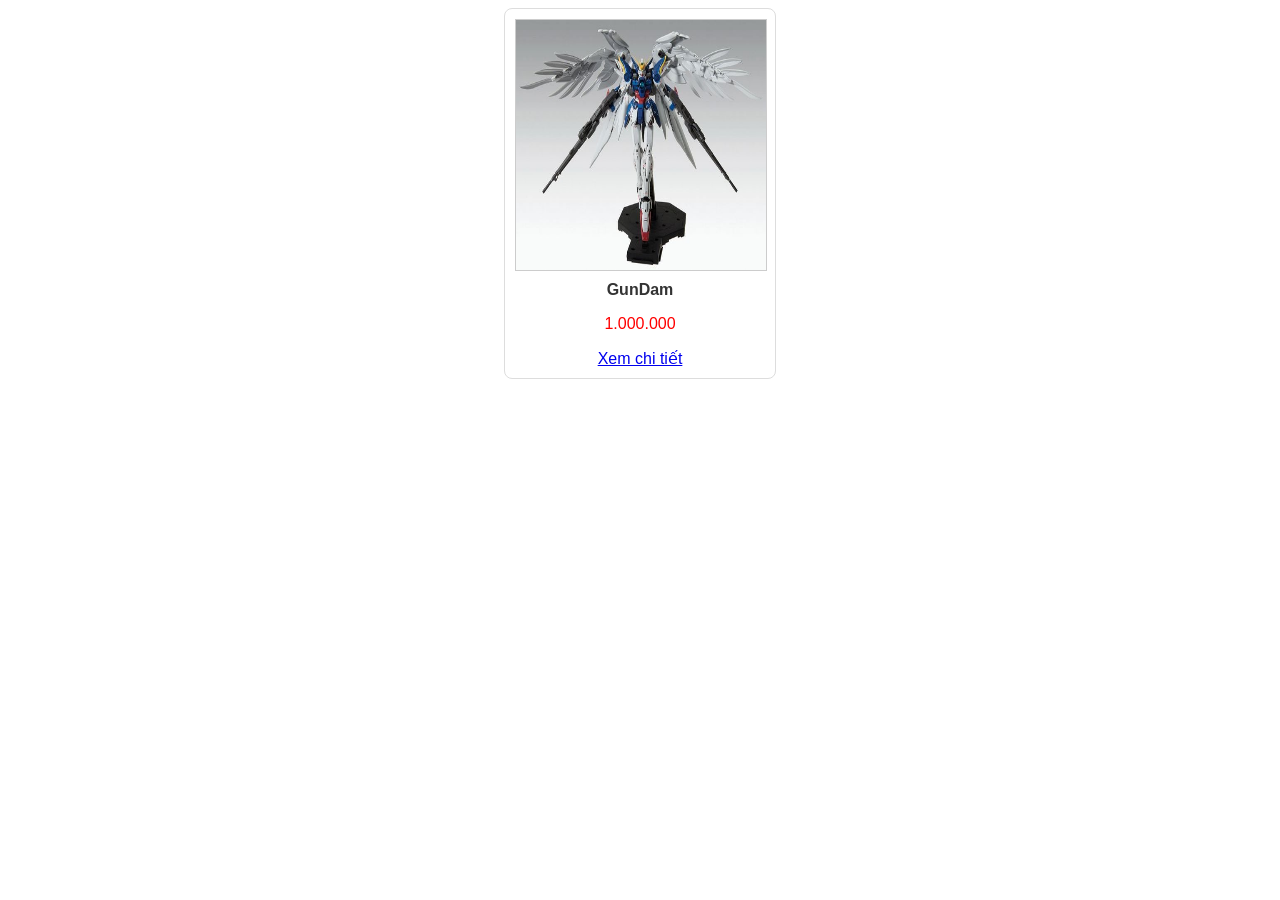
==== index.html @ 27ec5b41 "add code files" ====
<!DOCTYPE html>
<html lang="vi">
 <head>
   <title>Text createElement(Tạo thẻ mới trong body bằng script) </title>
   <meta charset="utf-8">
   <link rel="stylesheet" href="css/style.css">
 </head>
 <body>
    <script>
        //tạo 1 thẻ div
        const newDiv = document.createElement("div");
        //Gắn thuộc tính vào newDiv
        newDiv.setAttribute("class","product-item");
        //tạo 1 thẻ div chứa ảnh
        const productImage = document.createElement("div");
        //Gắn thuộc tính cho thẻ div chứa ảnh
        productImage.setAttribute("class","product-image");
        //1.Tạo ảnh
        const productImageNode =document.createElement("img");
        productImageNode.setAttribute("src","assets/images/gundam-wing.jpg");
        //Gắn hình vào trong thẻ div chứa ảnh
        productImage.appendChild(productImageNode);
        //Gắn thẻ div chứa ảnh vào newDiv
        newDiv.appendChild(productImage);
        //tạo thẻ div chứa thông tin hàng hóa
        const productInfo=document.createElement("div");
        //gắn thuộc tính cho thẻ div chứa thông tin hàng hóa
        productInfo.setAttribute("class","product-info");
        //tạo tên 
        const productInfoName=document.createElement("p");
        productInfoName.setAttribute("class","product-name");
        productInfoName.textContent ="GunDam ";
        productInfo.appendChild(productInfoName);

        //tạo giá tiền
        const productInfoPrice=document.createElement("p");
        productInfoPrice.setAttribute("class","product-Price");
        productInfoPrice.textContent ="1.000.000"
        productInfo.appendChild(productInfoPrice);

        //tạo link
        const productInfoLink=document.createElement("a");
        productInfoLink.setAttribute("class","productInfor-Link");
        productInfoLink.setAttribute("href", "https://spectral-hobby.com/mo-hinh-gunpla-1-100-hirm-gundam-wing-zero-custom");
        productInfoLink.textContent = "Xem chi tiết";
        productInfo.appendChild(productInfoLink);
      

       //Gắn thẻ div chứa thông tin hàng hóa vào newDiv
        newDiv.appendChild(productInfo);
        document.body.appendChild(newDiv);
    </script>
 
 </body>
</html>
---- css/style.css ----
.product-image{
    width: 250px;
    height: 250px;
    border: 1px solid #ccc; /* Thêm viền để dễ quan sát cái khung */
}
.product-image img{
    width: 100%;
    height: 100%;
}
.product-item {
    color: #333;              
    border: 1px solid #ddd;   /* Tạo viền cho cả cái thẻ sản phẩm */
    width: 250px;             
    padding: 10px;            
    border-radius: 8px;       
    font-family: sans-serif;
    text-align: center;
}

.product-name {
    font-weight: bold;
    margin-top: 10px;
}

.product-Price {
    color: red;               
}
body {
    display: flex;
    justify-content: center; 
    align-items: center; 
}
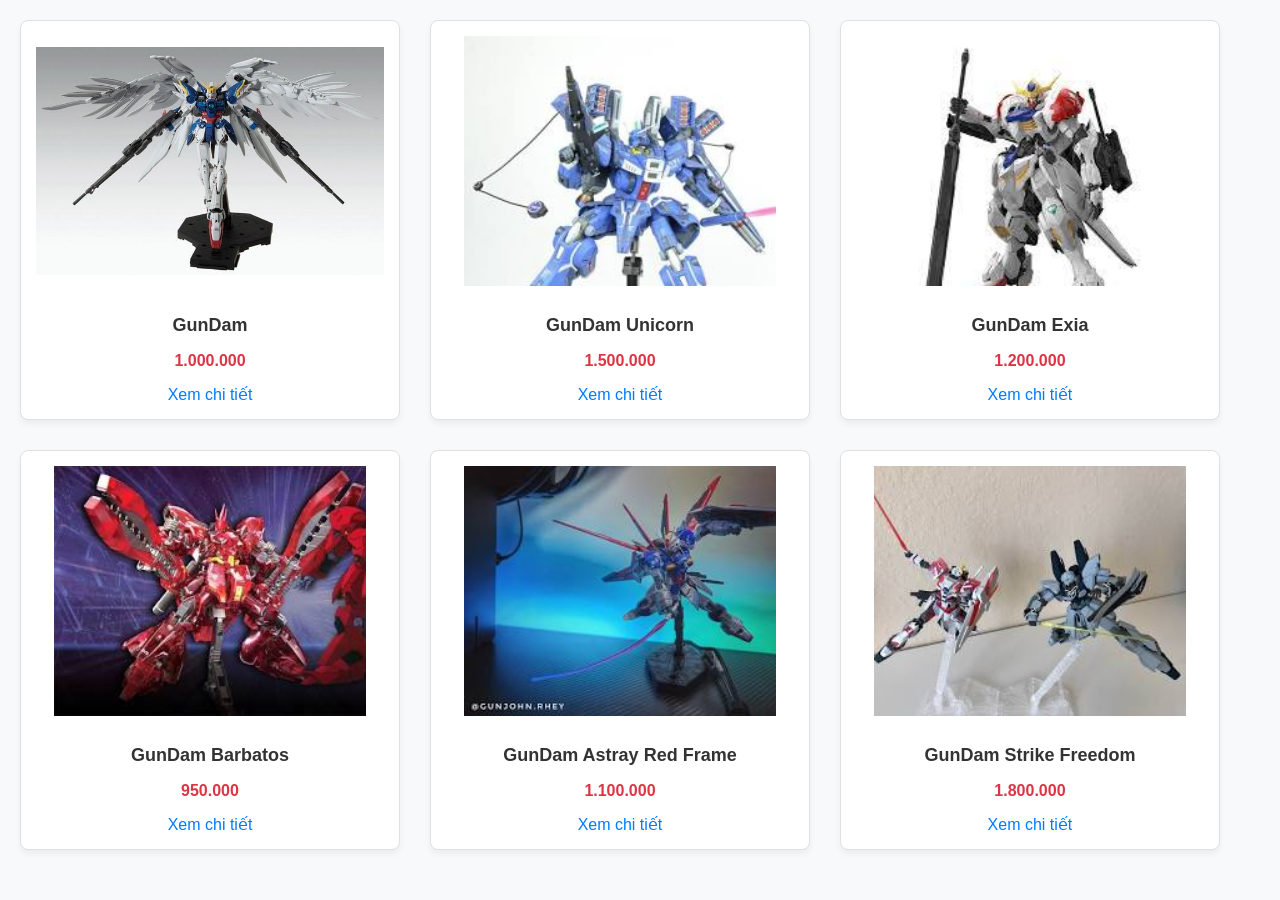
==== commit 81790a81: "ud" ====
--- a/index.html
+++ b/index.html
@@ -41,7 +41,7 @@
         //tạo link
         const productInfoLink=document.createElement("a");
         productInfoLink.setAttribute("class","productInfor-Link");
-        productInfoLink.setAttribute("href", "https://spectral-hobby.com/mo-hinh-gunpla-1-100-hirm-gundam-wing-zero-custom");
+        productInfoLink.setAttribute("href", "detail.html?id=01");
         productInfoLink.textContent = "Xem chi tiết";
         productInfo.appendChild(productInfoLink);
       
@@ -49,6 +49,172 @@
        //Gắn thẻ div chứa thông tin hàng hóa vào newDiv
         newDiv.appendChild(productInfo);
         document.body.appendChild(newDiv);
+
+        
+        const newDiv2 = document.createElement("div");
+        newDiv2.setAttribute("class","product-item");
+        
+        const productImage2 = document.createElement("div");
+        productImage2.setAttribute("class","product-image");
+        
+        const productImageNode2 = document.createElement("img");
+        productImageNode2.setAttribute("src","assets/images/gundam-unicorn.jpg"); // <-- Đổi file ảnh ở đây
+        productImage2.appendChild(productImageNode2);
+        newDiv2.appendChild(productImage2);
+        
+        const productInfo2 = document.createElement("div");
+        productInfo2.setAttribute("class","product-info");
+        
+        const productInfoName2 = document.createElement("p");
+        productInfoName2.setAttribute("class","product-name");
+        productInfoName2.textContent ="GunDam Unicorn";
+        productInfo2.appendChild(productInfoName2);
+
+        const productInfoPrice2 = document.createElement("p");
+        productInfoPrice2.setAttribute("class","product-Price");
+        productInfoPrice2.textContent ="1.500.000";
+        productInfo2.appendChild(productInfoPrice2);
+
+        const productInfoLink2 = document.createElement("a");
+        productInfoLink2.setAttribute("class","productInfor-Link");
+        productInfoLink2.setAttribute("href", "detail.html?id=02");
+        productInfoLink2.textContent = "Xem chi tiết";
+        productInfo2.appendChild(productInfoLink2);
+
+        newDiv2.appendChild(productInfo2);
+        document.body.appendChild(newDiv2);
+
+        const newDiv3 = document.createElement("div");
+        newDiv3.setAttribute("class","product-item");
+        
+        const productImage3 = document.createElement("div");
+        productImage3.setAttribute("class","product-image");
+        
+        const productImageNode3 = document.createElement("img");
+        productImageNode3.setAttribute("src","assets/images/gundam-exia.jpg"); // <-- Đổi file ảnh ở đây
+        productImage3.appendChild(productImageNode3);
+        newDiv3.appendChild(productImage3);
+        
+        const productInfo3 = document.createElement("div");
+        productInfo3.setAttribute("class","product-info");
+        
+        const productInfoName3 = document.createElement("p");
+        productInfoName3.setAttribute("class","product-name");
+        productInfoName3.textContent ="GunDam Exia";
+        productInfo3.appendChild(productInfoName3);
+
+        const productInfoPrice3 = document.createElement("p");
+        productInfoPrice3.setAttribute("class","product-Price");
+        productInfoPrice3.textContent ="1.200.000";
+        productInfo3.appendChild(productInfoPrice3);
+
+        const productInfoLink3 = document.createElement("a");
+        productInfoLink3.setAttribute("class","productInfor-Link");
+        productInfoLink3.setAttribute("href", "detail.html?id=03");
+        productInfoLink3.textContent = "Xem chi tiết";
+        productInfo3.appendChild(productInfoLink3);
+
+        newDiv3.appendChild(productInfo3);
+        document.body.appendChild(newDiv3);
+
+        const newDiv4 = document.createElement("div");
+        newDiv4.setAttribute("class","product-item");
+        
+        const productImage4 = document.createElement("div");
+        productImage4.setAttribute("class","product-image");
+        
+        const productImageNode4 = document.createElement("img");
+        productImageNode4.setAttribute("src","assets/images/gundam-barbatos.jpg"); // <-- Đổi file ảnh ở đây
+        productImage4.appendChild(productImageNode4);
+        newDiv4.appendChild(productImage4);
+        
+        const productInfo4 = document.createElement("div");
+        productInfo4.setAttribute("class","product-info");
+        
+        const productInfoName4 = document.createElement("p");
+        productInfoName4.setAttribute("class","product-name");
+        productInfoName4.textContent ="GunDam Barbatos";
+        productInfo4.appendChild(productInfoName4);
+
+        const productInfoPrice4 = document.createElement("p");
+        productInfoPrice4.setAttribute("class","product-Price");
+        productInfoPrice4.textContent ="950.000";
+        productInfo4.appendChild(productInfoPrice4);
+
+        const productInfoLink4 = document.createElement("a");
+        productInfoLink4.setAttribute("class","productInfor-Link");
+        productInfoLink4.setAttribute("href", "detail.html?id=04");
+        productInfoLink4.textContent = "Xem chi tiết";
+        productInfo4.appendChild(productInfoLink4);
+
+        newDiv4.appendChild(productInfo4);
+        document.body.appendChild(newDiv4);
+
+        const newDiv5 = document.createElement("div");
+        newDiv5.setAttribute("class","product-item");
+        
+        const productImage5 = document.createElement("div");
+        productImage5.setAttribute("class","product-image");
+        
+        const productImageNode5 = document.createElement("img");
+        productImageNode5.setAttribute("src","assets/images/gundam-astray.jpg"); // <-- Đổi file ảnh ở đây
+        productImage5.appendChild(productImageNode5);
+        newDiv5.appendChild(productImage5);
+        
+        const productInfo5 = document.createElement("div");
+        productInfo5.setAttribute("class","product-info");
+        
+        const productInfoName5 = document.createElement("p");
+        productInfoName5.setAttribute("class","product-name");
+        productInfoName5.textContent ="GunDam Astray Red Frame";
+        productInfo5.appendChild(productInfoName5);
+
+        const productInfoPrice5 = document.createElement("p");
+        productInfoPrice5.setAttribute("class","product-Price");
+        productInfoPrice5.textContent ="1.100.000";
+        productInfo5.appendChild(productInfoPrice5);
+
+        const productInfoLink5 = document.createElement("a");
+        productInfoLink5.setAttribute("class","productInfor-Link");
+        productInfoLink5.setAttribute("href", "detail.html?id=05");
+        productInfoLink5.textContent = "Xem chi tiết";
+        productInfo5.appendChild(productInfoLink5);
+
+        newDiv5.appendChild(productInfo5);
+        document.body.appendChild(newDiv5);
+
+        const newDiv6 = document.createElement("div");
+        newDiv6.setAttribute("class","product-item");
+        
+        const productImage6 = document.createElement("div");
+        productImage6.setAttribute("class","product-image");
+        
+        const productImageNode6 = document.createElement("img");
+        productImageNode6.setAttribute("src","assets/images/gundam-strike.jpg"); // <-- Đổi file ảnh ở đây
+        productImage6.appendChild(productImageNode6);
+        newDiv6.appendChild(productImage6);
+        
+        const productInfo6 = document.createElement("div");
+        productInfo6.setAttribute("class","product-info");
+        
+        const productInfoName6 = document.createElement("p");
+        productInfoName6.setAttribute("class","product-name");
+        productInfoName6.textContent ="GunDam Strike Freedom";
+        productInfo6.appendChild(productInfoName6);
+
+        const productInfoPrice6 = document.createElement("p");
+        productInfoPrice6.setAttribute("class","product-Price");
+        productInfoPrice6.textContent ="1.800.000";
+        productInfo6.appendChild(productInfoPrice6);
+
+        const productInfoLink6 = document.createElement("a");
+        productInfoLink6.setAttribute("class","productInfor-Link");
+        productInfoLink6.setAttribute("href", "detail.html?id=06");
+        productInfoLink6.textContent = "Xem chi tiết";
+        productInfo6.appendChild(productInfoLink6);
+
+        newDiv6.appendChild(productInfo6);
+        document.body.appendChild(newDiv6);
     </script>
  
  </body>
--- a/css/style.css
+++ b/css/style.css
@@ -1,32 +1,70 @@
-.product-image{
-    width: 250px;
-    height: 250px;
-    border: 1px solid #ccc; /* Thêm viền để dễ quan sát cái khung */
+
+body {
+    font-family: Arial, sans-serif;
+    background-color: #f8f9fa;
+    margin: 0;
+    padding: 20px;
+    display: flex;
+    justify-content: space-between;
 }
-.product-image img{
-    width: 100%;
-    height: 100%;
+
+body {
+    display: flex;
+    flex-wrap: wrap;       
+    gap: 30px;            
+    max-width: 1200px;     
+    justify-content: flex-start;
+
+.product-item {
+    background-color: #ffffff;
+    border: 1px solid #e0e0e0;
+    border-radius: 8px;
+    padding: 15px;
+    text-align: center;
+    box-shadow: 0 4px 6px rgba(0, 0, 0, 0.05);
+    
+    
+    width: calc(33.333% - 20px); 
+    box-sizing: border-box; 
+    transition: transform 0.2s;
 }
-.product-item {
-    color: #333;              
-    border: 1px solid #ddd;   /* Tạo viền cho cả cái thẻ sản phẩm */
-    width: 250px;             
-    padding: 10px;            
-    border-radius: 8px;       
-    font-family: sans-serif;
-    text-align: center;
+
+
+.product-item:hover {
+    transform: translateY(-5px);
+    box-shadow: 0 6px 12px rgba(0, 0, 0, 0.1);
+}
+
+
+.product-image img {
+    width: 100%;           
+    height: 250px;         
+    object-fit: contain;   
+    background-color: #fff;
+    margin-bottom: 15px;
 }
 
 .product-name {
     font-weight: bold;
-    margin-top: 10px;
+    font-size: 18px;
+    color: #333;
+    margin: 10px 0;
 }
 
 .product-Price {
-    color: red;               
+    color: #dc3545;
+    font-weight: bold;
+    font-size: 16px;
+    margin-bottom: 15px;
 }
-body {
-    display: flex;
-    justify-content: center; 
-    align-items: center; 
+
+.productInfor-Link {
+    display: inline-block;
+    color: #007bff;
+    text-decoration: none;
+    font-weight: 500;
+}
+
+.productInfor-Link:hover {
+    text-decoration: underline;
 }
